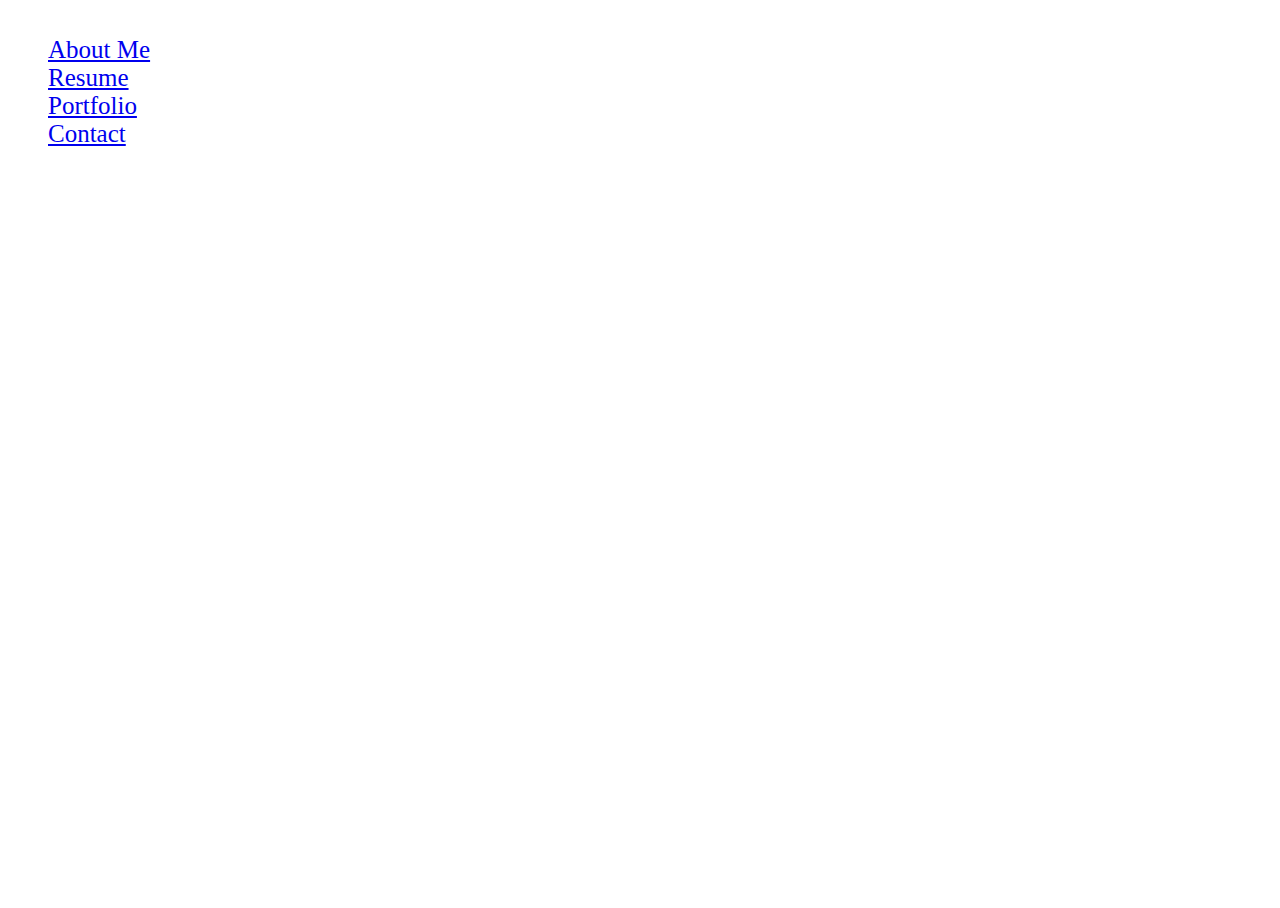
==== index.html @ 09b63f59 "april" ====
<!DOCTYPE html>

<html lang="en-us">

<head>


  <meta charset="utf-8">
  <meta http-equiv="X-UA-Compatible" content="IE=edge">
  <meta name="viewport" content="width=device-width, initial-scale=1">
  <meta name="description" content="Homepage">
  <meta name="keywords" content="Luke Wood, Digital Portfolio">
  <meta name="author" content="Luke Wood">

  <title>Burl's Sports</title>

  <!-- Bootstrap Core CSS -->
  <link href="/CSS/bootstrap.css" rel="stylesheet">

  <!-- Custom CSS -->
  <link href="/CSS/styles.css?v=1" rel="stylesheet">

  <script src="https://ajax.googleapis.com/ajax/libs/jquery/3.3.1/jquery.min.js"></script>
  <script src="https://maxcdn.bootstrapcdn.com/bootstrap/3.3.7/js/bootstrap.min.js"></script>



  <!-- Custom Fonts -->
  <link href="http://fonts.googleapis.com/css?family=Lato:300,400,700,300italic,400italic,700italic" rel="stylesheet" type="text/css">

  <link href="https://fonts.googleapis.com/css?family=Open+Sans" rel="stylesheet">

<link rel="stylesheet" href="https://use.fontawesome.com/releases/v5.0.10/css/all.css" integrity="sha384-+d0P83n9kaQMCwj8F4RJB66tzIwOKmrdb46+porD/OvrJ+37WqIM7UoBtwHO6Nlg" crossorigin="anonymous">

<link rel="stylesheet" href="https://stackpath.bootstrapcdn.com/bootstrap/4.1.0/css/bootstrap.min.css" integrity="sha384-9gVQ4dYFwwWSjIDZnLEWnxCjeSWFphJiwGPXr1jddIhOegiu1FwO5qRGvFXOdJZ4" crossorigin="anonymous">

<script src="https://code.jquery.com/jquery-3.3.1.slim.min.js" integrity="sha384-q8i/X+965DzO0rT7abK41JStQIAqVgRVzpbzo5smXKp4YfRvH+8abtTE1Pi6jizo" crossorigin="anonymous"></script>
<script src="https://cdnjs.cloudflare.com/ajax/libs/popper.js/1.14.0/umd/popper.min.js" integrity="sha384-cs/chFZiN24E4KMATLdqdvsezGxaGsi4hLGOzlXwp5UZB1LY//20VyM2taTB4QvJ" crossorigin="anonymous"></script>
<script src="https://stackpath.bootstrapcdn.com/bootstrap/4.1.0/js/bootstrap.min.js" integrity="sha384-uefMccjFJAIv6A+rW+L4AHf99KvxDjWSu1z9VI8SKNVmz4sk7buKt/6v9KI65qnm" crossorigin="anonymous"></script>


</head>


<body>
  <header>
      <ul class="navbar">
        <ul><a href="/About.html">About Me</a></ul>
        <ul><a href="/SetBreak.html">Resume</a></ul>
        <ul><a href="/Shop.html">Portfolio</a></ul>
        <ul><a href="/sell.html">Contact</a></ul>
      </ul>

      </nav>
    </div>

  </header>
</body>
---- CSS/styles.css ----
html {
  width: 100%;
  height: 100%;
  margin: 0;
}


body {
  background: url(../Pictures/hd-wallpaper-landscape-mountain-989785.jpg);
  background-repeat: no-repeat;
  background-size: 100% 100%;
  height: 100%;
}

.navbar {
  display: inline;
  text-decoration: none;
  font-family: 'Righteous', cursive;
  font-size: 25px;
}
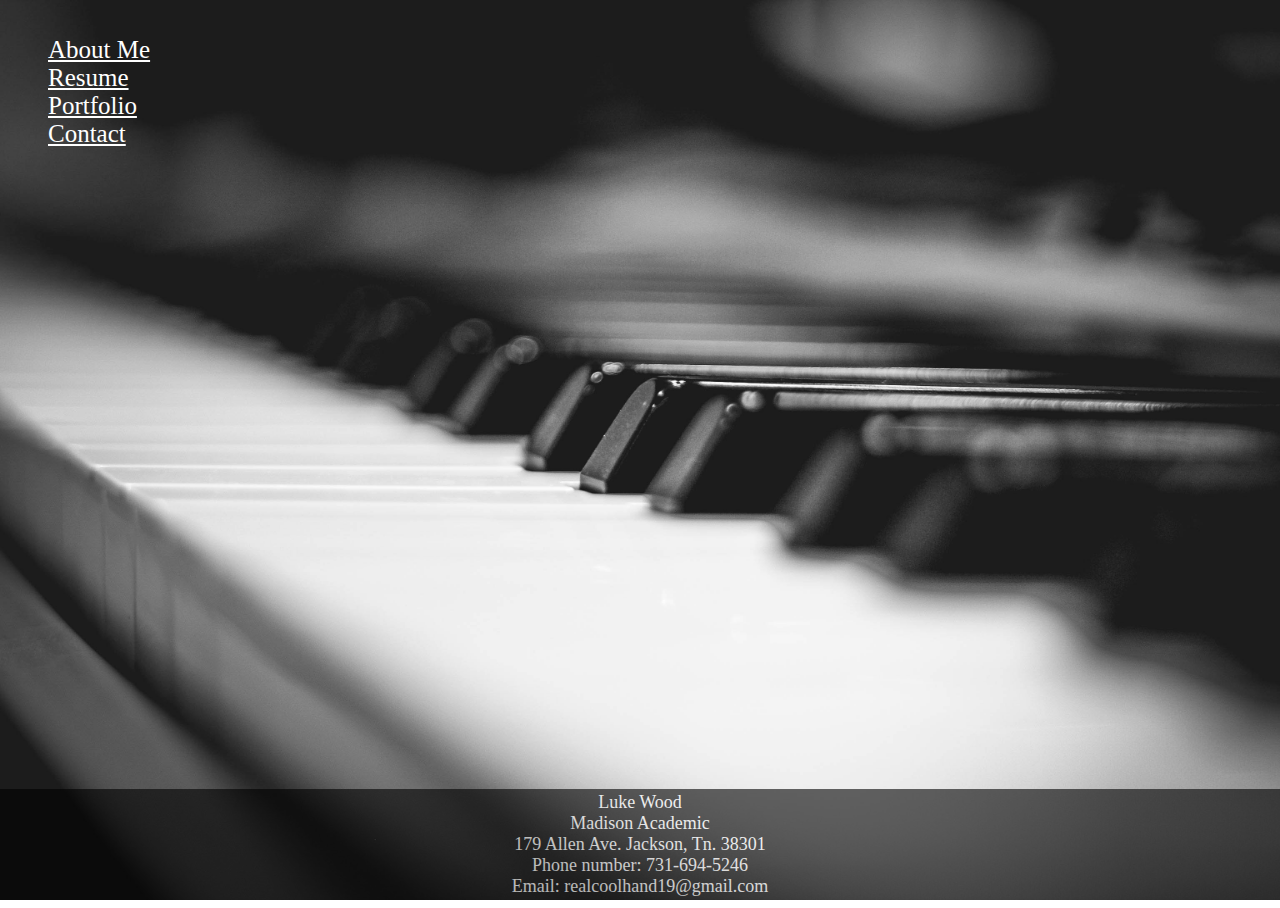
==== commit c41b5009: "4.30.18" ====
--- a/index.html
+++ b/index.html
@@ -12,13 +12,13 @@
   <meta name="keywords" content="Luke Wood, Digital Portfolio">
   <meta name="author" content="Luke Wood">
 
-  <title>Burl's Sports</title>
+  <title>Luke's Digital Portfolio</title>
 
-  <!-- Bootstrap Core CSS -->
-  <link href="/CSS/bootstrap.css" rel="stylesheet">
 
   <!-- Custom CSS -->
   <link href="/CSS/styles.css?v=1" rel="stylesheet">
+
+    <link href="/CSS/bootstrap.css" rel="stylesheet">
 
   <script src="https://ajax.googleapis.com/ajax/libs/jquery/3.3.1/jquery.min.js"></script>
   <script src="https://maxcdn.bootstrapcdn.com/bootstrap/3.3.7/js/bootstrap.min.js"></script>
@@ -56,3 +56,33 @@
 
   </header>
 </body>
+
+
+<footer>
+      <div class="footer">
+        <div class="col-sm-4">
+          Luke Wood
+          <br> Madison Academic
+          <br> 179 Allen Ave. Jackson, Tn. 38301
+        </div>
+        <div class="col-sm-4">
+          Phone number: 731-694-5246
+          <br> Email: realcoolhand19@gmail.com
+        </div>
+        <div class="socialcontainer">
+          <div class="col-sm-4">
+            <div class="twitter">
+              <a href="">
+              <i class="fab fa-twitter"></i>
+            </a>
+            </div>
+            <div class="insta">
+              <a href="">
+          <i class="fab fa-instagram"></i>
+        </a>
+            </div>
+            <div class="github">
+              <a href="">
+            <i class="fab fa-github"></i>
+          </a>
+            </div>
--- a/CSS/styles.css
+++ b/CSS/styles.css
@@ -6,7 +6,7 @@
 
 
 body {
-  background: url(../Pictures/hd-wallpaper-landscape-mountain-989785.jpg);
+  background: url(../Pictures/black-and-white-black-and-white-close-up-586415.jpg);
   background-repeat: no-repeat;
   background-size: 100% 100%;
   height: 100%;
@@ -18,3 +18,30 @@
   font-family: 'Righteous', cursive;
   font-size: 25px;
 }
+
+.navbar a {
+  color: white;
+}
+
+.navbar a : hover{
+  text-decoration: none;
+}
+
+.footer{
+  font-family: "Times New Roman", Times, serif;
+  font-size: 18px;
+  color: white;
+  position: fixed;
+  right: 0;
+  bottom: 0;
+  left: 0;
+  padding: .2rem;
+  background-color: black;
+  opacity: .6;
+  text-align: center;
+}
+
+.socialcontainer a{
+  color: white;
+
+}
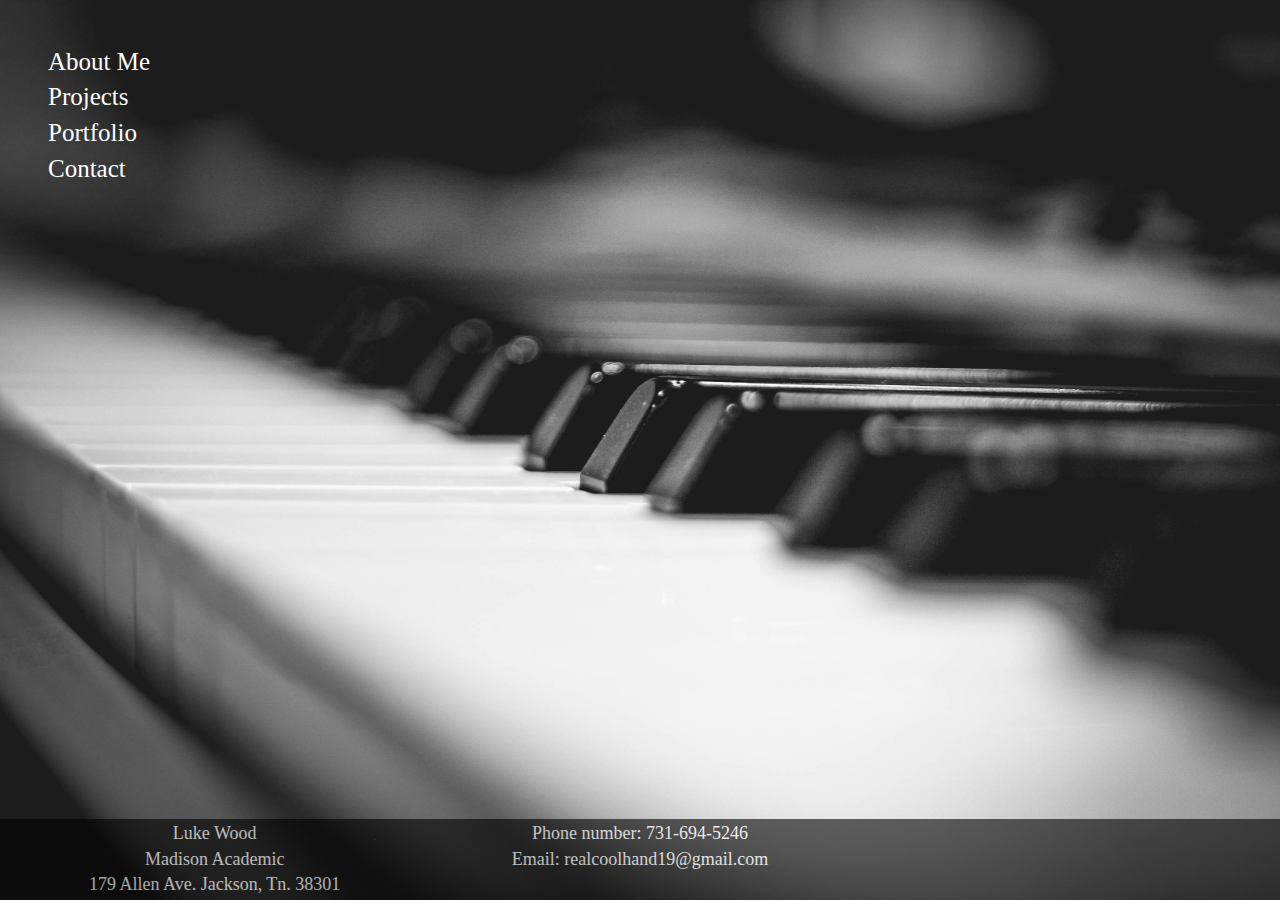
==== commit 5b176fca: "f" ====
--- a/index.html
+++ b/index.html
@@ -16,12 +16,10 @@
 
 
   <!-- Custom CSS -->
-  <link href="/CSS/styles.css?v=1" rel="stylesheet">
+  <link href="CSS\styles.css?v=1" rel="stylesheet">
 
-    <link href="/CSS/bootstrap.css" rel="stylesheet">
+  <link href="CSS\bootstrap.css" rel="stylesheet">
 
-  <script src="https://ajax.googleapis.com/ajax/libs/jquery/3.3.1/jquery.min.js"></script>
-  <script src="https://maxcdn.bootstrapcdn.com/bootstrap/3.3.7/js/bootstrap.min.js"></script>
 
 
 
@@ -34,10 +32,6 @@
 
 <link rel="stylesheet" href="https://stackpath.bootstrapcdn.com/bootstrap/4.1.0/css/bootstrap.min.css" integrity="sha384-9gVQ4dYFwwWSjIDZnLEWnxCjeSWFphJiwGPXr1jddIhOegiu1FwO5qRGvFXOdJZ4" crossorigin="anonymous">
 
-<script src="https://code.jquery.com/jquery-3.3.1.slim.min.js" integrity="sha384-q8i/X+965DzO0rT7abK41JStQIAqVgRVzpbzo5smXKp4YfRvH+8abtTE1Pi6jizo" crossorigin="anonymous"></script>
-<script src="https://cdnjs.cloudflare.com/ajax/libs/popper.js/1.14.0/umd/popper.min.js" integrity="sha384-cs/chFZiN24E4KMATLdqdvsezGxaGsi4hLGOzlXwp5UZB1LY//20VyM2taTB4QvJ" crossorigin="anonymous"></script>
-<script src="https://stackpath.bootstrapcdn.com/bootstrap/4.1.0/js/bootstrap.min.js" integrity="sha384-uefMccjFJAIv6A+rW+L4AHf99KvxDjWSu1z9VI8SKNVmz4sk7buKt/6v9KI65qnm" crossorigin="anonymous"></script>
-
 
 </head>
 
@@ -45,23 +39,21 @@
 <body>
   <header>
       <ul class="navbar">
-        <ul><a href="/About.html">About Me</a></ul>
-        <ul><a href="/SetBreak.html">Resume</a></ul>
-        <ul><a href="/Shop.html">Portfolio</a></ul>
-        <ul><a href="/sell.html">Contact</a></ul>
+        <ul><a href="AboutMe.html">About Me</a></ul>
+        <ul><a href="Projects.html">Projects</a></ul>
+        <ul><a href="Portfolio.html">Portfolio</a></ul>
+        <ul><a href="contact.html">Contact</a></ul>
       </ul>
 
       </nav>
     </div>
 
   </header>
-</body>
 
-
-<footer>
+            <footer>
       <div class="footer">
         <div class="col-sm-4">
-          Luke Wood
+        Luke Wood
           <br> Madison Academic
           <br> 179 Allen Ave. Jackson, Tn. 38301
         </div>
@@ -72,17 +64,23 @@
         <div class="socialcontainer">
           <div class="col-sm-4">
             <div class="twitter">
-              <a href="">
+              <a href="https://twitter.com/ethan_sanford">
               <i class="fab fa-twitter"></i>
             </a>
             </div>
             <div class="insta">
-              <a href="">
+              <a href="https://www.instagram.com/ethansanford_/">
           <i class="fab fa-instagram"></i>
         </a>
             </div>
             <div class="github">
-              <a href="">
+              <a href="https://ethansanford.github.io/TheCowTippers/">
             <i class="fab fa-github"></i>
           </a>
             </div>
+
+
+
+
+      </body>
+</html>
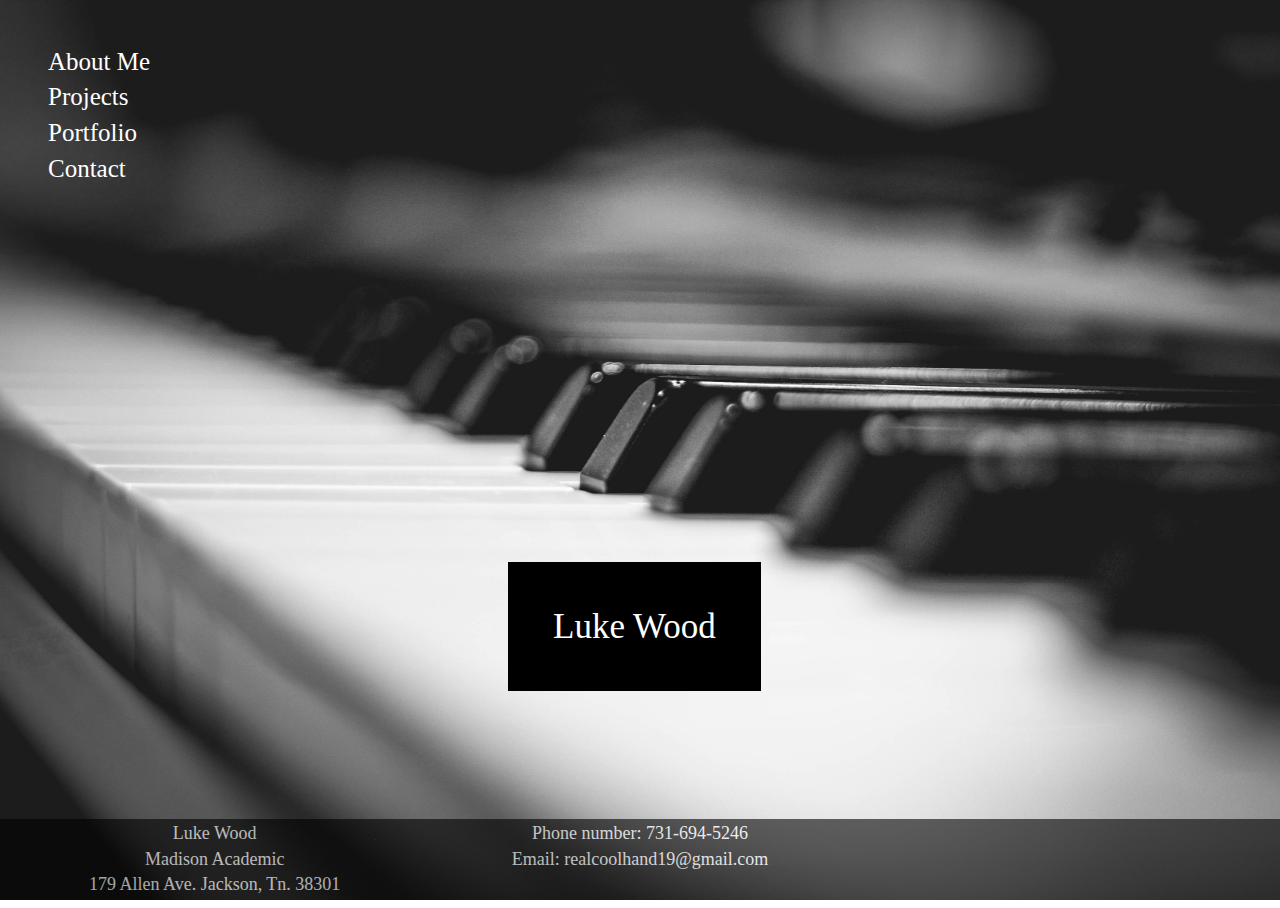
==== commit 74e08878: "hh" ====
--- a/index.html
+++ b/index.html
@@ -47,8 +47,14 @@
 
       </nav>
     </div>
+  </header>
 
-  </header>
+<br><br><br><br><br><br><br><br><br><br><br><br><br><br><br><br><br><br><br>
+
+
+  <span class="home">
+Luke Wood
+</span>
 
             <footer>
       <div class="footer">
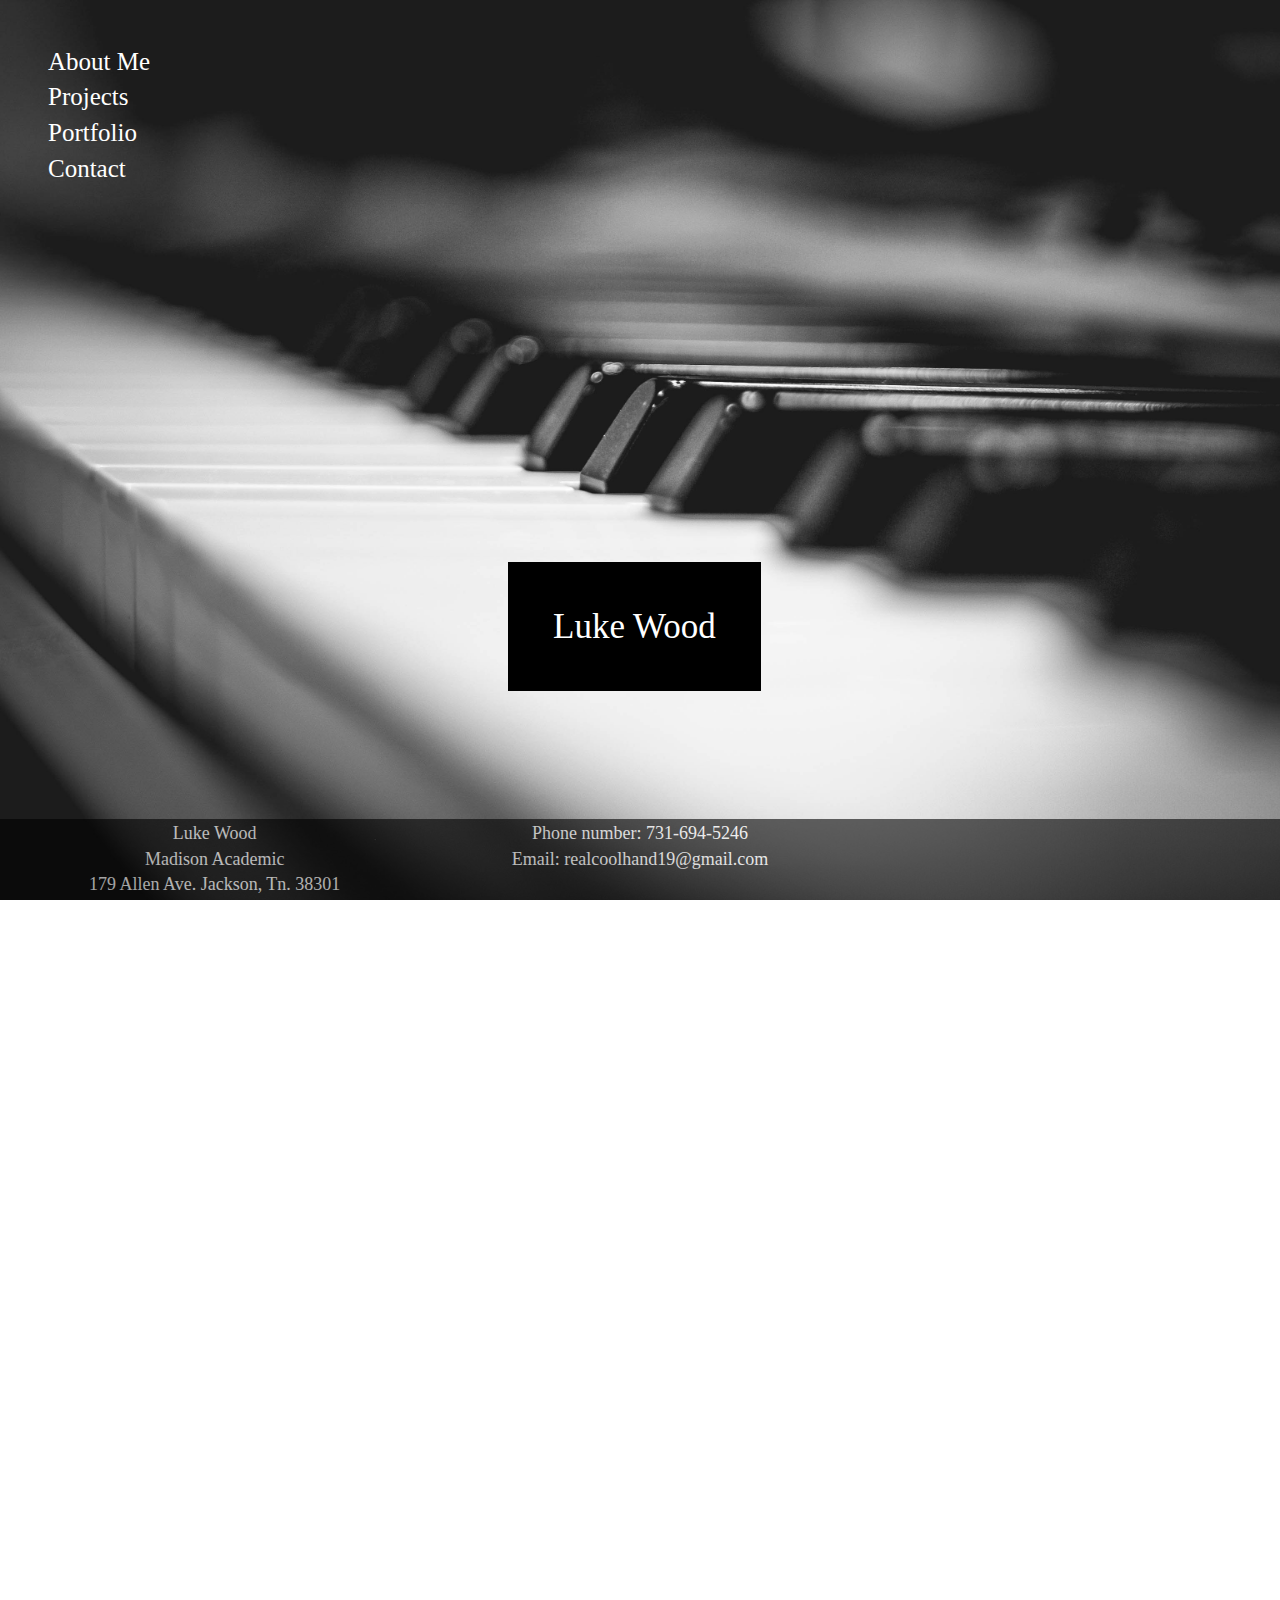
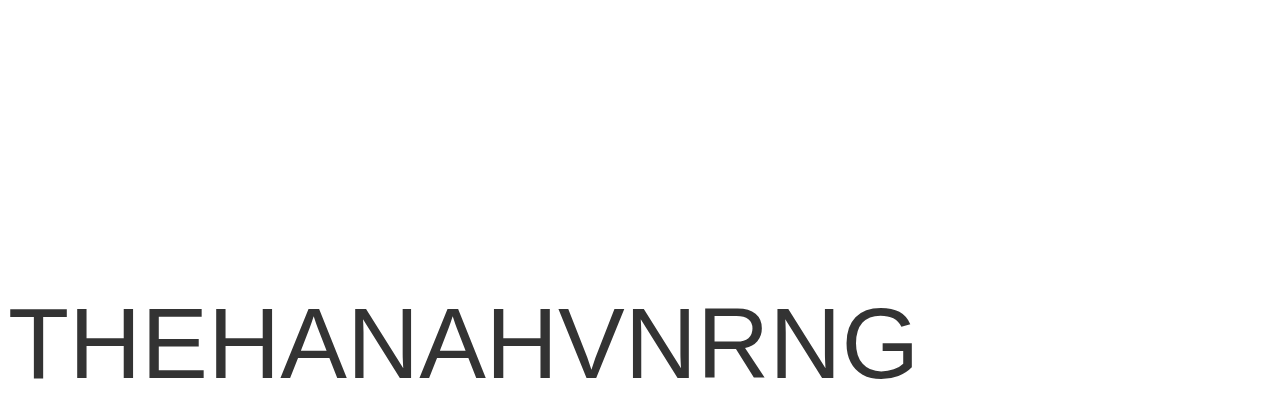
==== commit ac09bd31: "hh" ====
--- a/index.html
+++ b/index.html
@@ -32,17 +32,20 @@
 
 <link rel="stylesheet" href="https://stackpath.bootstrapcdn.com/bootstrap/4.1.0/css/bootstrap.min.css" integrity="sha384-9gVQ4dYFwwWSjIDZnLEWnxCjeSWFphJiwGPXr1jddIhOegiu1FwO5qRGvFXOdJZ4" crossorigin="anonymous">
 
-
+<script src="https://code.jquery.com/jquery-3.3.1.slim.min.js" integrity="sha384-q8i/X+965DzO0rT7abK41JStQIAqVgRVzpbzo5smXKp4YfRvH+8abtTE1Pi6jizo" crossorigin="anonymous"></script>
+<script src="https://cdnjs.cloudflare.com/ajax/libs/popper.js/1.14.3/umd/popper.min.js" integrity="sha384-ZMP7rVo3mIykV+2+9J3UJ46jBk0WLaUAdn689aCwoqbBJiSnjAK/l8WvCWPIPm49" crossorigin="anonymous"></script>
+<script src="https://stackpath.bootstrapcdn.com/bootstrap/4.1.1/js/bootstrap.min.js" integrity="sha384-smHYKdLADwkXOn1EmN1qk/HfnUcbVRZyYmZ4qpPea6sjB/pTJ0euyQp0Mk8ck+5T" crossorigin="anonymous"></script>
+<script src="Javascript/main.js"></script>
 </head>
 
 
 <body>
   <header>
       <ul class="navbar">
-        <ul><a href="AboutMe.html">About Me</a></ul>
-        <ul><a href="Projects.html">Projects</a></ul>
-        <ul><a href="Portfolio.html">Portfolio</a></ul>
-        <ul><a href="contact.html">Contact</a></ul>
+        <ul><a href="#idAboutMe.html">About Me</a></ul>
+        <ul><a href="#idProjects.html">Projects</a></ul>
+        <ul><a href="#idPortfolio.html">Portfolio</a></ul>
+        <ul><a href="#idcontact.html">Contact</a></ul>
       </ul>
 
       </nav>
@@ -55,6 +58,16 @@
   <span class="home">
 Luke Wood
 </span>
+
+<br><br><br><br><br><br><br><br><br><br><br><br><br><br><br><br><br><br><br><br><br><br><br><br><br><br><br><br><br><br><br><br><br><br><br><br><br><br><br><br><br><br><br><br><br><br><br><br><br><br><br><br><br><br><br><br><br><br><br><br><br><br>
+
+<div class="section1">
+  <div id="#aboutme">
+  <p>THEHANAHVNRNG</p>
+  </div>
+  </div>
+
+
 
             <footer>
       <div class="footer">
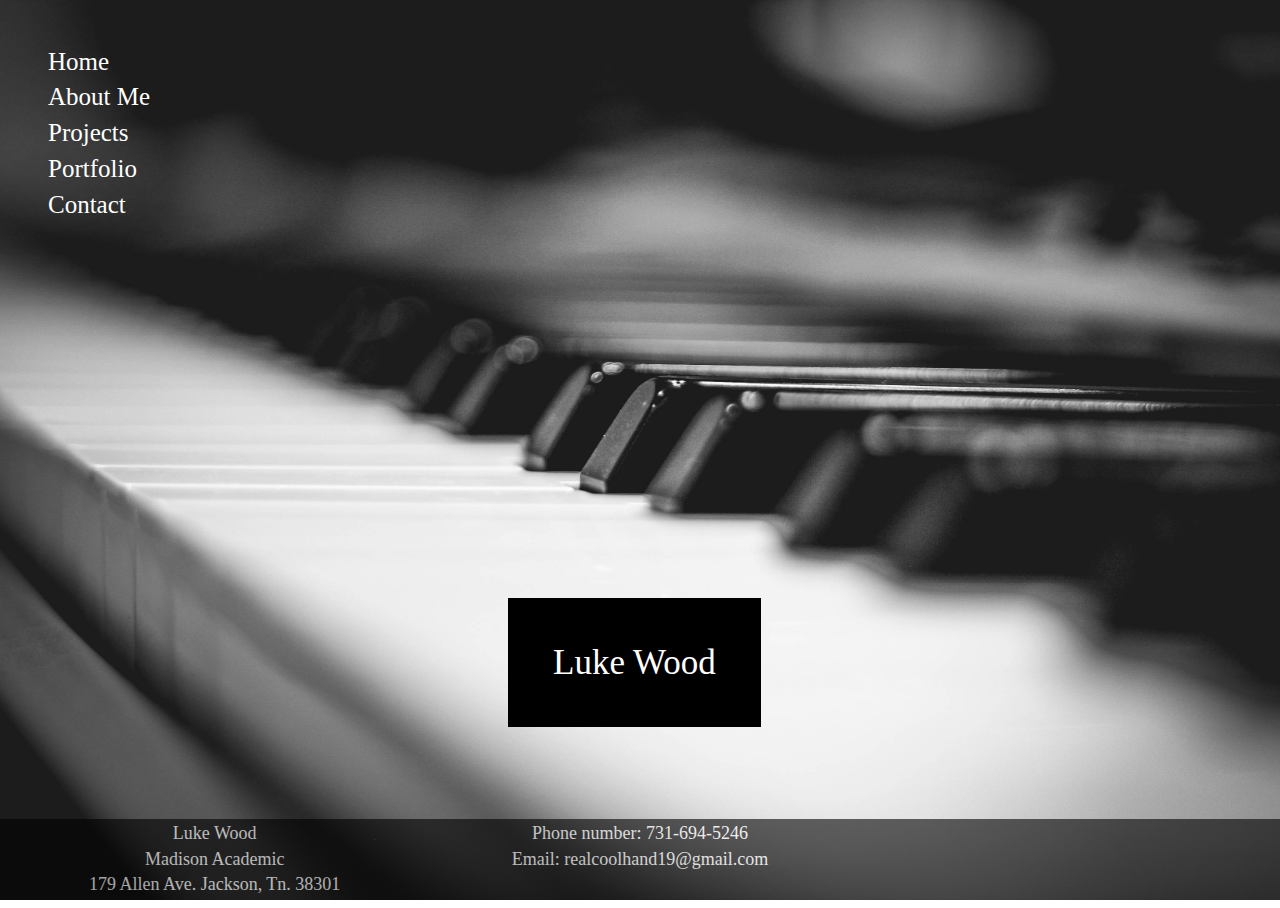
==== commit 9bfa9c73: "aa" ====
--- a/index.html
+++ b/index.html
@@ -42,10 +42,11 @@
 <body>
   <header>
       <ul class="navbar">
-        <ul><a href="#idAboutMe.html">About Me</a></ul>
-        <ul><a href="#idProjects.html">Projects</a></ul>
-        <ul><a href="#idPortfolio.html">Portfolio</a></ul>
-        <ul><a href="#idcontact.html">Contact</a></ul>
+        <ul><a href="index.html">Home</a></ul>
+        <ul><a href="AboutMe.html">About Me</a></ul>
+        <ul><a href="Projects.html">Projects</a></ul>
+        <ul><a href="Portfolio.html">Portfolio</a></ul>
+        <ul><a href="contact.html">Contact</a></ul>
       </ul>
 
       </nav>
@@ -59,13 +60,6 @@
 Luke Wood
 </span>
 
-<br><br><br><br><br><br><br><br><br><br><br><br><br><br><br><br><br><br><br><br><br><br><br><br><br><br><br><br><br><br><br><br><br><br><br><br><br><br><br><br><br><br><br><br><br><br><br><br><br><br><br><br><br><br><br><br><br><br><br><br><br><br>
-
-<div class="section1">
-  <div id="#aboutme">
-  <p>THEHANAHVNRNG</p>
-  </div>
-  </div>
 
 
 
@@ -83,20 +77,21 @@
         <div class="socialcontainer">
           <div class="col-sm-4">
             <div class="twitter">
-              <a href="https://twitter.com/ethan_sanford">
+              <a href="">
               <i class="fab fa-twitter"></i>
             </a>
             </div>
             <div class="insta">
-              <a href="https://www.instagram.com/ethansanford_/">
+              <a href="">
           <i class="fab fa-instagram"></i>
         </a>
             </div>
             <div class="github">
-              <a href="https://ethansanford.github.io/TheCowTippers/">
+              <a href="">
             <i class="fab fa-github"></i>
           </a>
             </div>
+            </footer
 
 
 
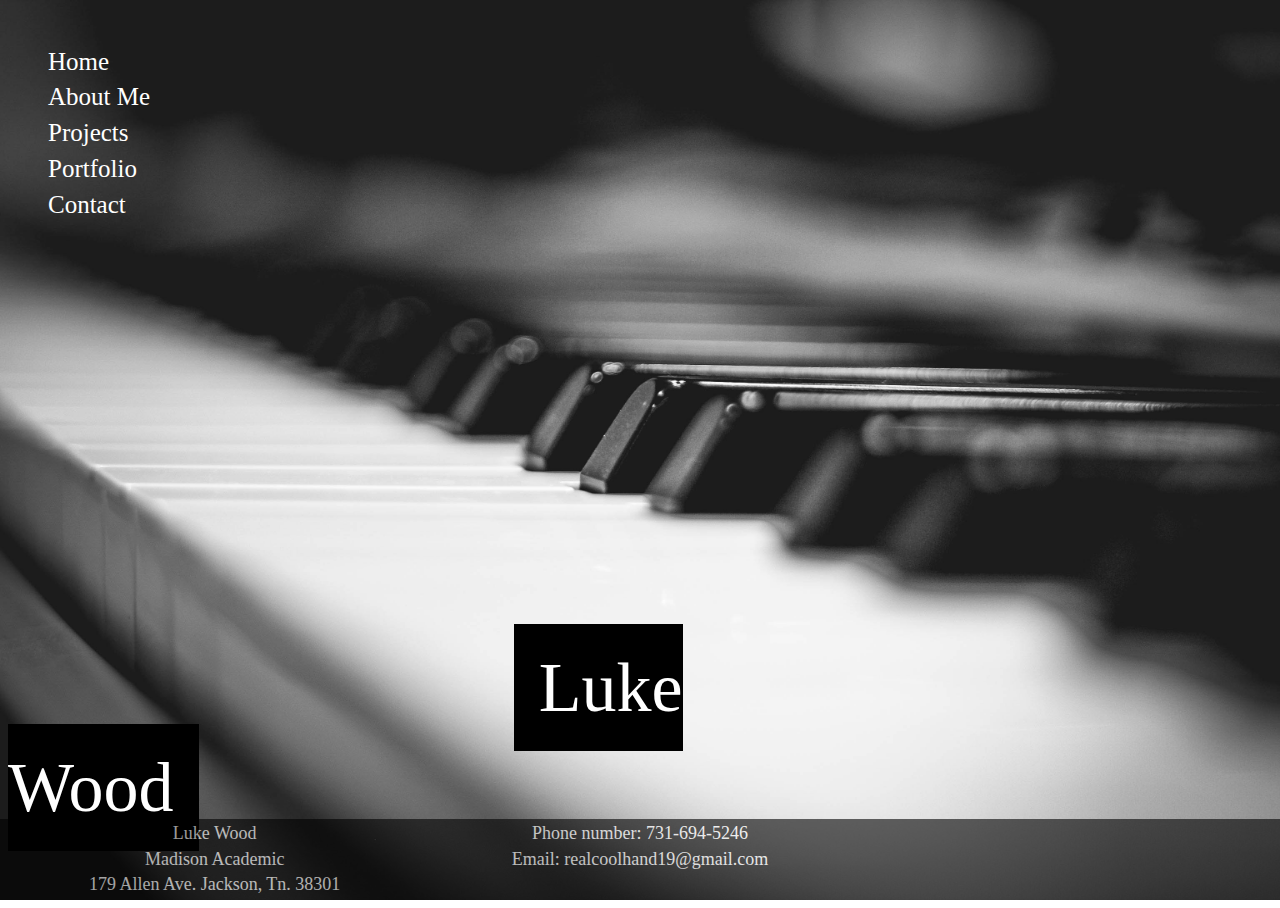
==== commit a92b8f23: "mid 5.4.18" ====
--- a/index.html
+++ b/index.html
@@ -27,6 +27,7 @@
   <link href="http://fonts.googleapis.com/css?family=Lato:300,400,700,300italic,400italic,700italic" rel="stylesheet" type="text/css">
 
   <link href="https://fonts.googleapis.com/css?family=Open+Sans" rel="stylesheet">
+  <link href="https://fonts.googleapis.com/css?family=Cinzel+Decorative" rel="stylesheet"> 
 
 <link rel="stylesheet" href="https://use.fontawesome.com/releases/v5.0.10/css/all.css" integrity="sha384-+d0P83n9kaQMCwj8F4RJB66tzIwOKmrdb46+porD/OvrJ+37WqIM7UoBtwHO6Nlg" crossorigin="anonymous">
 
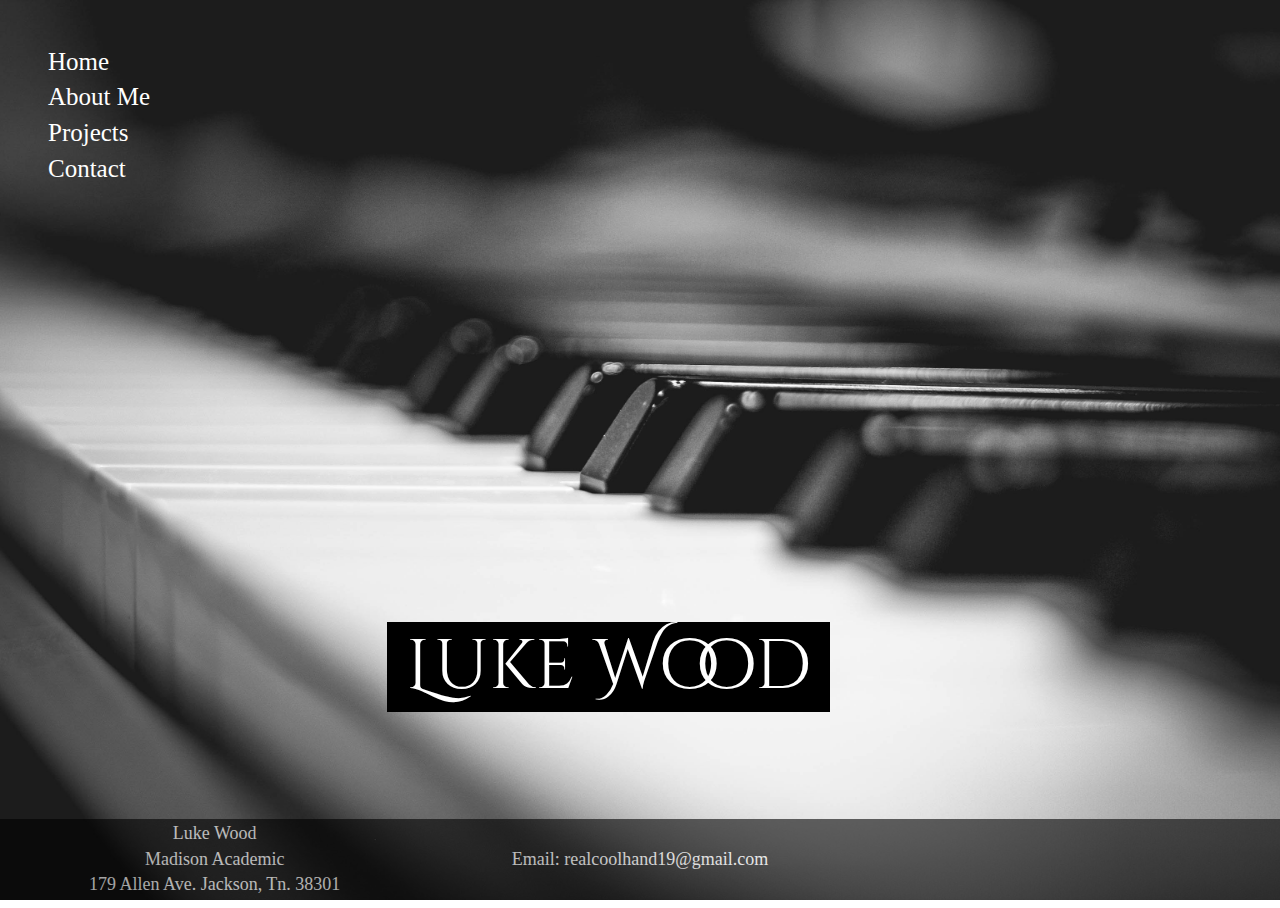
==== commit dbf27b10: "may 7th" ====
--- a/index.html
+++ b/index.html
@@ -27,7 +27,7 @@
   <link href="http://fonts.googleapis.com/css?family=Lato:300,400,700,300italic,400italic,700italic" rel="stylesheet" type="text/css">
 
   <link href="https://fonts.googleapis.com/css?family=Open+Sans" rel="stylesheet">
-  <link href="https://fonts.googleapis.com/css?family=Cinzel+Decorative" rel="stylesheet"> 
+  <link href="https://fonts.googleapis.com/css?family=Cinzel+Decorative" rel="stylesheet">
 
 <link rel="stylesheet" href="https://use.fontawesome.com/releases/v5.0.10/css/all.css" integrity="sha384-+d0P83n9kaQMCwj8F4RJB66tzIwOKmrdb46+porD/OvrJ+37WqIM7UoBtwHO6Nlg" crossorigin="anonymous">
 
@@ -46,7 +46,6 @@
         <ul><a href="index.html">Home</a></ul>
         <ul><a href="AboutMe.html">About Me</a></ul>
         <ul><a href="Projects.html">Projects</a></ul>
-        <ul><a href="Portfolio.html">Portfolio</a></ul>
         <ul><a href="contact.html">Contact</a></ul>
       </ul>
 
@@ -57,9 +56,9 @@
 <br><br><br><br><br><br><br><br><br><br><br><br><br><br><br><br><br><br><br>
 
 
-  <span class="home">
+  <h1 class="about2">
 Luke Wood
-</span>
+</h1>
 
 
 
@@ -72,7 +71,6 @@
           <br> 179 Allen Ave. Jackson, Tn. 38301
         </div>
         <div class="col-sm-4">
-          Phone number: 731-694-5246
           <br> Email: realcoolhand19@gmail.com
         </div>
         <div class="socialcontainer">
